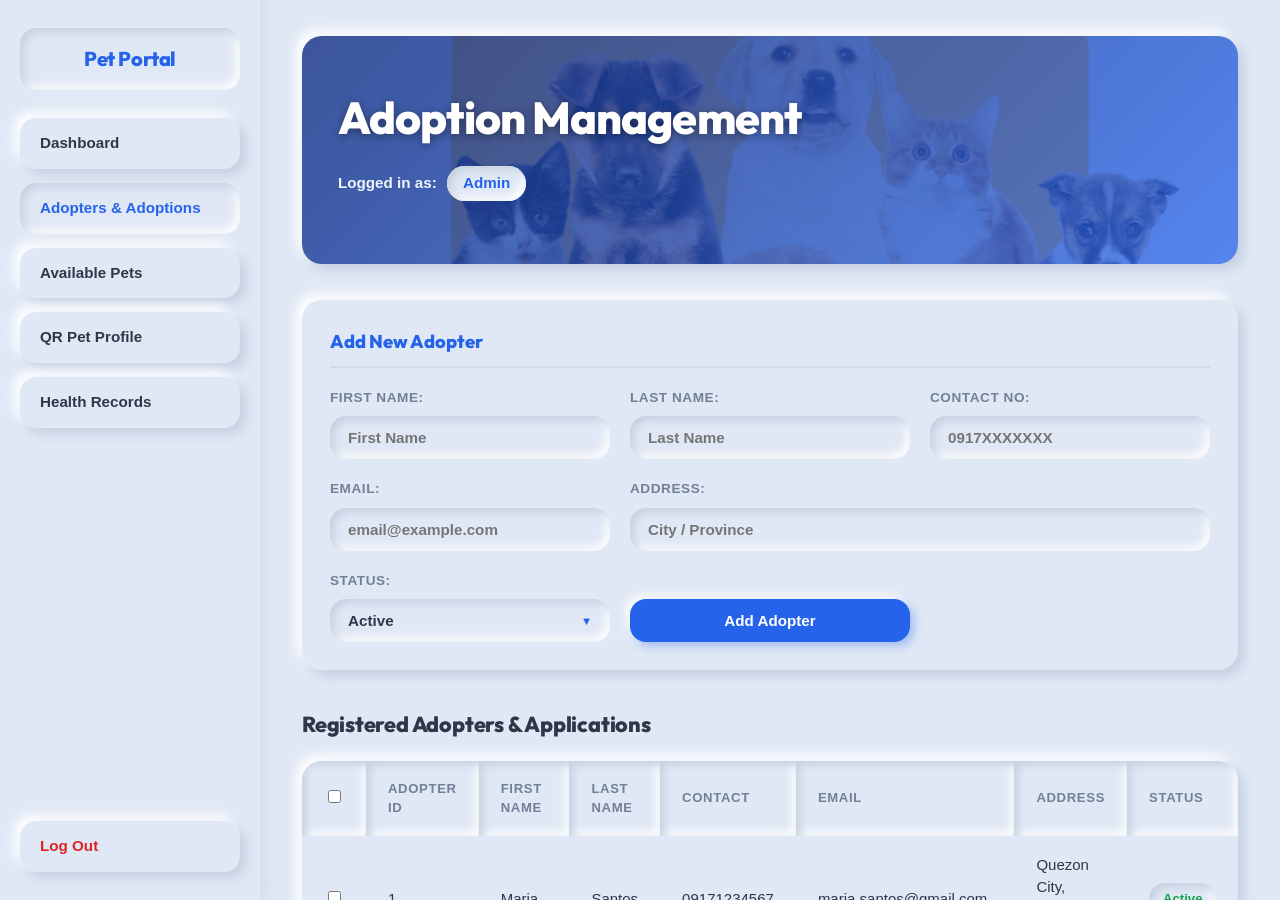
==== PetAdoptionSystem/adopters.html @ 62b288cf "Add files via upload" ====
<!DOCTYPE html>
<html lang="en">
<head>
    <meta charset="UTF-8">
    <meta name="viewport" content="width=device-width, initial-scale=1.0">
    <title>Pet Adoption System - Adopters & Adoptions</title>
    <link rel="stylesheet" href="styles.css">
</head>
<body>

    <aside>
        <h2>Pet Portal</h2>
        <a href="index.html">Dashboard</a>
        <a href="adopters.html" class="active">Adopters & Adoptions</a>
        <a href="pets.html">Available Pets</a>
        <a href="pet_profile.html">QR Pet Profile</a>
        <a href="health.html">Health Records</a>
        <div class="nav-spacer"></div>
        <a href="login.html" class="logout-btn">Log Out</a>
    </aside>

    <main>
        <header>
            <div>
                <h1>Adoption Management</h1>
                <p>Logged in as: <span id="user-role">Admin</span></p>
            </div>
        </header>

        <!-- Add New Adopter Form Section (Matched to Reference) -->
        <section class="form-card">
            <h3 class="form-card-title">Add New Adopter</h3>
            <form action="#" method="POST">
                <div class="form-grid">
                    <div class="form-group">
                        <label for="first_name">First Name:</label>
                        <input type="text" id="first_name" name="first_name" placeholder="First Name" required>
                    </div>

                    <div class="form-group">
                        <label for="last_name">Last Name:</label>
                        <input type="text" id="last_name" name="last_name" placeholder="Last Name" required>
                    </div>

                    <div class="form-group">
                        <label for="contact_no">Contact No:</label>
                        <input type="text" id="contact_no" name="contact_no" placeholder="0917XXXXXXX" required>
                    </div>

                    <div class="form-group">
                        <label for="email">Email:</label>
                        <input type="email" id="email" name="email" placeholder="email@example.com" required>
                    </div>

                    <div class="form-group span-2">
                        <label for="address">Address:</label>
                        <input type="text" id="address" name="address" placeholder="City / Province" required>
                    </div>

                    <div class="form-group">
                        <label for="status">Status:</label>
                        <div class="select-wrapper">
                            <select id="status" name="status">
                                <option value="Active">Active</option>
                                <option value="Pending">Pending</option>
                                <option value="Inactive">Inactive</option>
                            </select>
                        </div>
                    </div>

                    <div class="form-group">
                        <button type="submit" class="btn btn-primary btn-block">Add Adopter</button>
                    </div>
                </div>
            </form>
        </section>

        <!-- Registered Adopters Table -->
        <h2>Registered Adopters & Applications</h2>
        <table class="data-table">
            <thead>
                <tr>
                    <th><input type="checkbox" id="select-all"></th>
                    <th>Adopter ID</th>
                    <th>First Name</th>
                    <th>Last Name</th>
                    <th>Contact</th>
                    <th>Email</th>
                    <th>Address</th>
                    <th>Status</th>
                </tr>
            </thead>
            <tbody>
                <tr>
                    <td><input type="checkbox"></td>
                    <td>1</td>
                    <td>Maria</td>
                    <td>Santos</td>
                    <td>09171234567</td>
                    <td>maria.santos@gmail.com</td>
                    <td>Quezon City, Metro Manila</td>
                    <td><span class="badge badge-success">Active</span></td>
                </tr>
                <tr>
                    <td><input type="checkbox"></td>
                    <td>2</td>
                    <td>John</td>
                    <td>Dela Cruz</td>
                    <td>09182345678</td>
                    <td>john.delacruz@gmail.com</td>
                    <td>Makati City, Metro Manila</td>
                    <td><span class="badge badge-success">Active</span></td>
                </tr>
                <tr>
                    <td><input type="checkbox"></td>
                    <td>3</td>
                    <td>Angela</td>
                    <td>Reyes</td>
                    <td>09193456789</td>
                    <td>angela.reyes@yahoo.com</td>
                    <td>Pasig City, Metro Manila</td>
                    <td><span class="badge badge-success">Active</span></td>
                </tr>
            </tbody>
        </table>

        <div class="table-actions">
            <button class="btn" onclick="location.reload()">🔄 Refresh</button>
            <button class="btn btn-danger">🗑️ Delete Selected</button>
        </div>
    </main>

</body>
</html>
---- PetAdoptionSystem/styles.css ----
@import url('https://fonts.googleapis.com/css2?family=Outfit:wght@600;700;800&display=swap');

:root {
    --bg-color: #e0e8f5;
    --primary-color: #2563eb;
    --primary-hover: #1d4ed8;
    --text-color: #2d3748;
    --text-muted: #718096;
    --sidebar-width: 260px;
    --radius: 16px;
    
    --neu-flat: 6px 6px 12px #c5d0e0, -6px -6px 12px #ffffff;
    --neu-flat-hover: 8px 8px 16px #b8c4d8, -8px -8px 16px #ffffff;
    --neu-pressed: inset 4px 4px 8px #c5d0e0, inset -4px -4px 8px #ffffff;
    --neu-pressed-deep: inset 6px 6px 10px #b8c4d8, inset -6px -6px 10px #ffffff;
    
    --transition: all 0.25s cubic-bezier(0.4, 0, 0.2, 1);
}

/* Fixed selector syntax error */
* {
    box-sizing: border-box;
}

body {
    font-family: -apple-system, BlinkMacSystemFont, "Segoe UI", Roboto, "Helvetica Neue", Arial, sans-serif;
    background-color: var(--bg-color);
    color: var(--text-color);
    margin: 0;
    padding: 0;
    display: flex;
    min-height: 100vh;
    font-size: 15px;
    line-height: 1.5;
    -webkit-font-smoothing: antialiased;
}

aside h2, header h1, main > h2, .profile-details h2, .chart-header h2, .form-card-title, .login-header h2 {
    font-family: 'Outfit', sans-serif;
}

/* ==================== SIDEBAR ==================== */
aside {
    width: var(--sidebar-width);
    background-color: var(--bg-color);
    color: var(--text-color);
    height: 100vh;
    padding: 28px 20px;
    box-sizing: border-box;
    position: fixed;
    top: 0;
    left: 0;
    display: flex;
    flex-direction: column;
    z-index: 100;
    box-shadow: 4px 0px 14px rgba(197, 208, 224, 0.6);
}

aside h2 {
    font-size: 1.25rem;
    font-weight: 800;
    margin: 0 0 28px 0;
    text-align: center;
    color: var(--primary-color);
    letter-spacing: -0.02em;
    padding: 16px;
    border-radius: var(--radius);
    background: var(--bg-color);
    box-shadow: var(--neu-pressed);
}

aside a {
    display: flex;
    align-items: center;
    color: var(--text-color);
    text-decoration: none;
    padding: 14px 20px;
    margin-bottom: 14px;
    border-radius: var(--radius);
    font-size: 0.95rem;
    font-weight: 600;
    background: var(--bg-color);
    box-shadow: var(--neu-flat);
    transition: var(--transition);
}

aside a:hover {
    color: var(--primary-color);
    box-shadow: var(--neu-flat-hover);
    transform: translateY(-2px);
}

aside a.active {
    color: var(--primary-color);
    font-weight: 800;
    box-shadow: var(--neu-pressed);
    transform: none;
}

aside .nav-spacer {
    flex: 1;
}

aside a.logout-btn {
    color: #dc2626;
    margin-bottom: 0;
}

aside a.logout-btn:hover {
    color: #b91c1c;
}

/* ==================== MAIN CONTENT ==================== */
@keyframes mainFadeIn {
    from {
        opacity: 0;
        transform: translateY(10px);
    }
    to {
        opacity: 1;
        transform: translateY(0);
    }
}

main {
    margin-left: var(--sidebar-width);
    flex: 1;
    padding: 36px 42px;
    box-sizing: border-box;
    overflow-y: auto;
    height: 100vh;
    animation: mainFadeIn 0.4s ease-out forwards;
}

header {
    display: flex;
    justify-content: space-between;
    align-items: center;
    margin-bottom: 36px;
    padding: 48px 36px; 
    background: 
        linear-gradient(135deg, rgba(30, 58, 138, 0.85) 0%, rgba(37, 99, 235, 0.75) 100%),
        url('pets-header-bg.png') center/cover no-repeat;
    border-radius: 20px;
    box-shadow: var(--neu-flat);
    color: white;
    position: relative;
    overflow: hidden;
}

header h1 {
    font-size: 2.8rem;
    font-weight: 800;
    color: #ffffff;
    margin: 0;
    letter-spacing: -0.02em;
    text-shadow: 0 2px 8px rgba(0, 0, 0, 0.4);
}

header > div {
    font-size: 0.95rem;
    color: #f0f6ff;
    font-weight: 600;
}

#user-role {
    font-weight: 700;
    color: var(--primary-color);
    background: var(--bg-color);
    padding: 6px 16px;
    border-radius: 9999px;
    box-shadow: var(--neu-pressed);
    display: inline-block;
    margin-left: 6px;
}

main > h2 {
    font-size: 1.35rem;
    font-weight: 800;
    color: var(--text-color);
    margin: 38px 0 20px 0;
    letter-spacing: -0.01em;
}

/* ==================== FORMS & CARDS ==================== */
.form-card {
    background: var(--bg-color);
    padding: 28px;
    border-radius: 20px;
    box-shadow: var(--neu-flat);
    margin-bottom: 34px;
}

.form-card-title {
    font-size: 1.15rem;
    font-weight: 800;
    color: var(--primary-color);
    margin: 0 0 20px 0;
    padding-bottom: 10px;
    border-bottom: 2px solid rgba(197, 208, 224, 0.5);
}

.form-grid {
    display: grid;
    grid-template-columns: repeat(auto-fit, minmax(220px, 1fr));
    gap: 20px;
    align-items: end;
}

.form-group {
    display: flex;
    flex-direction: column;
    gap: 8px;
}

.form-group.span-2 {
    grid-column: span 2;
}

.form-group label {
    font-size: 0.85rem;
    font-weight: 700;
    color: var(--text-muted);
    text-transform: uppercase;
    letter-spacing: 0.04em;
}

input[type="text"],
input[type="email"],
input[type="password"],
input[type="date"],
input[type="number"],
select {
    width: 100%;
    padding: 13px 18px;
    border: none;
    border-radius: var(--radius);
    background: var(--bg-color);
    color: var(--text-color);
    font-size: 0.95rem;
    font-weight: 600;
    box-shadow: var(--neu-pressed);
    outline: none;
    transition: var(--transition);
    font-family: inherit;
}

input:focus, select:focus {
    box-shadow: var(--neu-pressed-deep);
    color: var(--primary-color);
}

.select-wrapper {
    position: relative;
    width: 100%;
}

.select-wrapper::after {
    content: "▼";
    font-size: 0.7rem;
    color: var(--primary-color);
    position: absolute;
    right: 18px;
    top: 50%;
    transform: translateY(-50%);
    pointer-events: none;
}

select {
    appearance: none;
    -webkit-appearance: none;
    cursor: pointer;
    padding-right: 40px;
}

/* ==================== BUTTONS ==================== */
button, .btn {
    background: var(--bg-color);
    color: var(--primary-color);
    border: none;
    padding: 13px 24px;
    cursor: pointer;
    border-radius: var(--radius);
    font-size: 0.95rem;
    font-weight: 700;
    display: inline-flex;
    align-items: center;
    justify-content: center;
    gap: 8px;
    box-shadow: var(--neu-flat);
    transition: var(--transition);
    text-decoration: none;
    font-family: inherit;
}

button:hover, .btn:hover {
    color: var(--primary-hover);
    box-shadow: var(--neu-flat-hover);
    transform: translateY(-2px);
}

button:active, .btn:active {
    box-shadow: var(--neu-pressed);
    transform: translateY(0);
}

.btn-primary {
    background: var(--primary-color);
    color: #ffffff;
    box-shadow: 4px 4px 10px rgba(37, 99, 235, 0.35), -4px -4px 10px #ffffff;
}

.btn-primary:hover {
    background: var(--primary-hover);
    color: #ffffff;
    box-shadow: 6px 6px 14px rgba(29, 78, 216, 0.45), -4px -4px 10px #ffffff;
}

.btn-danger {
    color: #dc2626;
}

.btn-danger:hover {
    color: #b91c1c;
}

.btn-block {
    width: 100%;
}

/* ==================== STATS & CHARTS ==================== */
.stats-grid {
    display: grid;
    grid-template-columns: repeat(auto-fit, minmax(220px, 1fr));
    gap: 26px;
    margin-bottom: 34px;
}

.stat-card {
    background: var(--bg-color);
    padding: 26px 24px;
    border-radius: 20px;
    box-shadow: var(--neu-flat);
    transition: var(--transition);
}

.stat-card:hover {
    transform: translateY(-4px);
    box-shadow: var(--neu-flat-hover);
}

.stat-card h3 {
    margin: 0 0 12px 0;
    font-size: 0.82rem;
    font-weight: 700;
    text-transform: uppercase;
    letter-spacing: 0.06em;
    color: var(--text-muted);
}

.stat-card p {
    margin: 0;
    font-size: 2.4rem;
    font-weight: 800;
    color: var(--primary-color);
    letter-spacing: -0.03em;
    line-height: 1;
}

.charts-grid {
    display: grid;
    grid-template-columns: repeat(auto-fit, minmax(340px, 1fr));
    gap: 28px;
    margin-bottom: 38px;
}

.chart-card {
    background: var(--bg-color);
    padding: 28px;
    border-radius: 24px;
    box-shadow: var(--neu-flat);
}

.chart-header {
    display: flex;
    justify-content: space-between;
    align-items: center;
    margin-bottom: 22px;
}

.chart-header h2 {
    font-size: 1.2rem;
    font-weight: 800;
    margin: 0;
    color: var(--text-color);
}

.badge {
    font-size: 0.82rem;
    font-weight: 700;
    color: var(--primary-color);
    background: var(--bg-color);
    padding: 6px 14px;
    border-radius: 9999px;
    box-shadow: var(--neu-pressed);
    display: inline-block;
}

.badge-success { color: #16a34a; }
.badge-warning { color: #d97706; }
.badge-danger  { color: #dc2626; }

.donut-container {
    display: flex;
    align-items: center;
    gap: 24px;
}

.canvas-wrapper {
    position: relative;
    width: 170px;
    height: 170px;
    flex-shrink: 0;
}

.chart-center-text {
    position: absolute;
    top: 50%;
    left: 50%;
    transform: translate(-50%, -50%);
    text-align: center;
    pointer-events: none;
}

.total-number {
    display: block;
    font-family: 'Outfit', sans-serif;
    font-size: 1.8rem;
    font-weight: 800;
    color: var(--text-color);
    line-height: 1;
}

.total-label {
    font-size: 0.75rem;
    font-weight: 700;
    color: var(--text-muted);
}

.legend-list {
    flex: 1;
    display: flex;
    flex-direction: column;
    gap: 10px;
}

.legend-item {
    display: flex;
    align-items: center;
    font-size: 0.9rem;
    font-weight: 600;
    color: var(--text-color);
}

.legend-item .val {
    margin-left: auto;
    font-weight: 800;
}

.dot {
    width: 10px;
    height: 10px;
    border-radius: 50%;
    display: inline-block;
    margin-right: 10px;
}

.dot.dogs { background-color: #2563eb; }
.dot.cats { background-color: #16a34a; }
.dot.rabbits { background-color: #d97706; }
.dot.hamsters { background-color: #9333ea; }
.dot.birds { background-color: #dc2626; }

.bar-container {
    position: relative;
    height: 180px;
    width: 100%;
}

/* ==================== TABLES ==================== */
table.data-table {
    width: 100%;
    border-collapse: separate;
    border-spacing: 0;
    background-color: var(--bg-color);
    margin-bottom: 28px;
    box-shadow: var(--neu-flat);
    border-radius: 20px;
    overflow: hidden;
}

table.data-table th, table.data-table td {
    padding: 18px 22px;
    text-align: left;
    vertical-align: middle;
}

table.data-table th {
    background-color: var(--bg-color);
    color: var(--text-muted);
    font-size: 0.82rem;
    font-weight: 700;
    text-transform: uppercase;
    letter-spacing: 0.05em;
    box-shadow: var(--neu-pressed);
}

table.data-table tbody tr {
    transition: var(--transition);
}

table.data-table tbody tr:hover {
    background-color: rgba(255, 255, 255, 0.45);
}

table.data-table tbody tr td {
    border-bottom: 1px solid rgba(197, 208, 224, 0.4);
}

table.data-table tbody tr:last-child td {
    border-bottom: none;
}

.table-actions {
    display: flex;
    justify-content: center;
    gap: 18px;
    margin-top: 20px;
    margin-bottom: 40px;
}

/* ==================== PROFILE & QR ==================== */
.profile-container {
    background: var(--bg-color);
    padding: 38px;
    border-radius: 24px;
    box-shadow: var(--neu-flat);
    display: flex;
    gap: 40px;
    align-items: flex-start;
}

.qr-box {
    width: 180px;
    height: 180px;
    border-radius: var(--radius);
    display: flex;
    align-items: center;
    justify-content: center;
    text-align: center;
    color: var(--text-muted);
    font-size: 0.92rem;
    font-weight: 700;
    background: var(--bg-color);
    flex-shrink: 0;
    box-shadow: var(--neu-pressed-deep);
    transition: var(--transition);
}

.qr-box:hover {
    color: var(--primary-color);
}

.profile-details {
    flex: 1;
}

.profile-details h2 {
    margin: 0 0 20px 0;
    font-size: 1.6rem;
    color: var(--text-color);
    padding-bottom: 14px;
    border-bottom: 2px solid rgba(197, 208, 224, 0.5);
}

.profile-details p {
    margin: 12px 0;
    font-size: 0.98rem;
    color: var(--text-color);
}

.profile-details p strong {
    color: var(--text-muted);
    display: inline-block;
    min-width: 150px;
}

/* ==================== LOGIN PAGE ==================== */
body.login-page {
    display: flex;
    justify-content: center;
    align-items: center;
    min-height: 100vh;
    padding: 20px;
}

.login-card {
    background: var(--bg-color);
    width: 100%;
    max-width: 440px;
    padding: 42px 36px;
    border-radius: 28px;
    box-shadow: 10px 10px 24px #c5d0e0, -10px -10px 24px #ffffff;
    animation: mainFadeIn 0.5s ease-out forwards;
}

.login-header {
    text-align: center;
    margin-bottom: 32px;
}

.login-icon {
    font-size: 2.8rem;
    width: 76px;
    height: 76px;
    margin: 0 auto 16px;
    display: flex;
    align-items: center;
    justify-content: center;
    border-radius: 50%;
    background: var(--bg-color);
    box-shadow: var(--neu-pressed);
}

.login-header h2 {
    font-size: 1.6rem;
    font-weight: 800;
    color: var(--primary-color);
    margin: 0 0 8px 0;
}

.login-header p {
    font-size: 0.9rem;
    color: var(--text-muted);
    margin: 0;
    font-weight: 600;
}

.login-form {
    display: flex;
    flex-direction: column;
    gap: 22px;
}

/* ==================== RESPONSIVE ==================== */
@media (max-width: 900px) {
    aside {
        width: 76px;
        padding: 20px 10px;
    }
    aside h2 {
        font-size: 0.7rem;
        padding: 8px 4px;
    }
    aside a span {
        display: none;
    }
    aside a {
        padding: 12px;
        justify-content: center;
        font-size: 0.8rem;
    }
    main {
        margin-left: 76px;
        padding: 24px;
    }
    .form-grid {
        grid-template-columns: 1fr;
    }
    .form-group.span-2 {
        grid-column: span 1;
    }
    .profile-container {
        flex-direction: column;
        align-items: center;
    }
    .donut-container {
        flex-direction: column;
    }
}
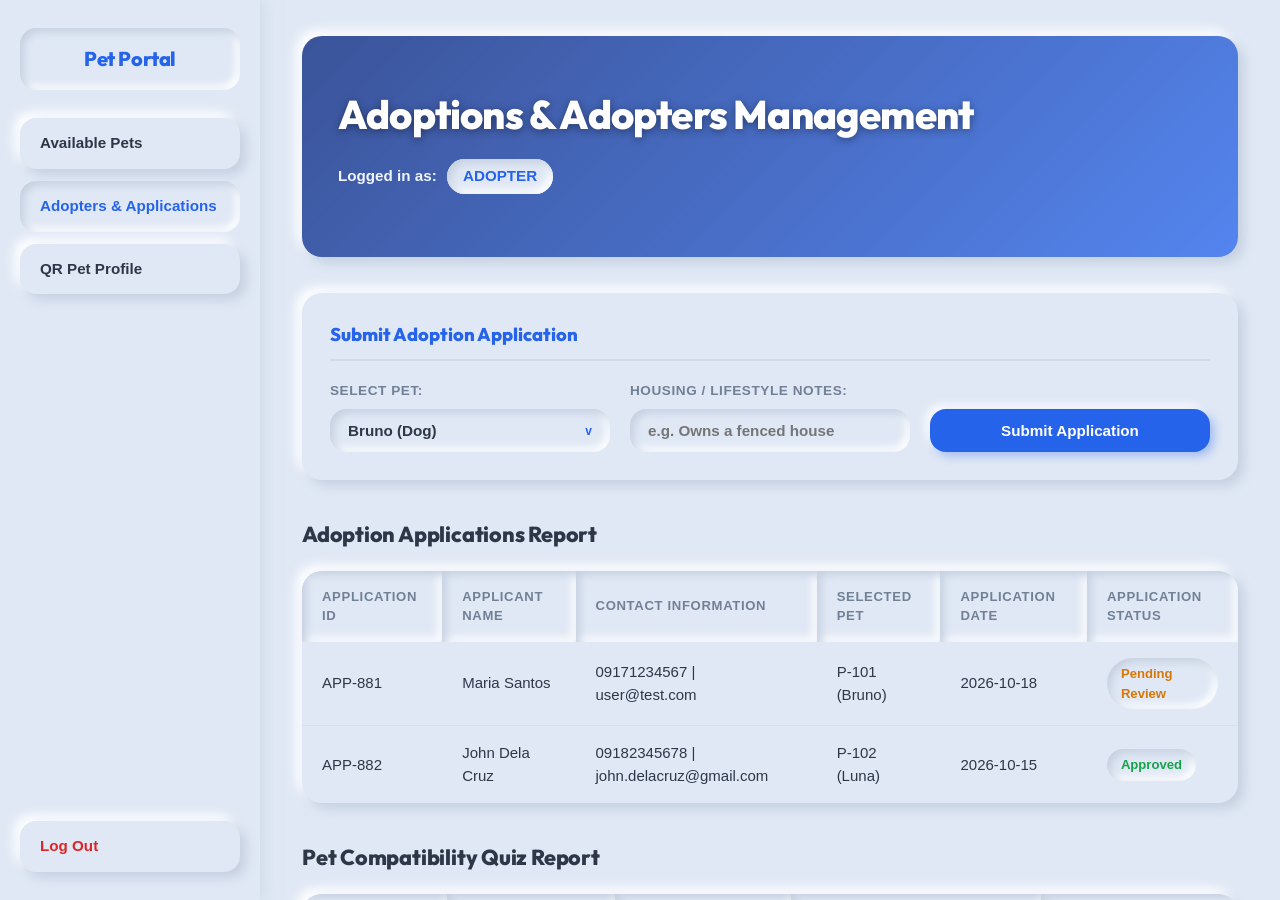
==== commit 4f80c150: "Add files via upload" ====
--- a/PetAdoptionSystem/adopters.html
+++ b/PetAdoptionSystem/adopters.html
@@ -3,33 +3,32 @@
 <head>
     <meta charset="UTF-8">
     <meta name="viewport" content="width=device-width, initial-scale=1.0">
-    <title>Pet Adoption System - Adopters & Adoptions</title>
+    <title>Pet Adoption Center - Adopters & Applications</title>
     <link rel="stylesheet" href="styles.css">
 </head>
 <body>
 
     <aside>
         <h2>Pet Portal</h2>
-        <a href="index.html">Dashboard</a>
-        <a href="adopters.html" class="active">Adopters & Adoptions</a>
+        <a href="index.html" class="nav-dashboard">Dashboard</a>
         <a href="pets.html">Available Pets</a>
+        <a href="adopters.html" class="active">Adopters & Applications</a>
+        <a href="health.html" class="nav-health">Health Records</a>
         <a href="pet_profile.html">QR Pet Profile</a>
-        <a href="health.html">Health Records</a>
         <div class="nav-spacer"></div>
-        <a href="login.html" class="logout-btn">Log Out</a>
+        <a href="login.html" class="logout-btn" onclick="localStorage.clear()">Log Out</a>
     </aside>
 
     <main>
         <header>
             <div>
-                <h1>Adoption Management</h1>
-                <p>Logged in as: <span id="user-role">Admin</span></p>
+                <h1>Adoptions & Adopters Management</h1>
+                <p>Logged in as: <span id="user-role">Guest</span></p>
             </div>
         </header>
 
-        <!-- Add New Adopter Form Section (Matched to Reference) -->
-        <section class="form-card">
-            <h3 class="form-card-title">Add New Adopter</h3>
+        <section class="form-card admin-only">
+            <h3 class="form-card-title">Add New Adopter Profile</h3>
             <form action="#" method="POST">
                 <div class="form-grid">
                     <div class="form-group">
@@ -44,7 +43,7 @@
 
                     <div class="form-group">
                         <label for="contact_no">Contact No:</label>
-                        <input type="text" id="contact_no" name="contact_no" placeholder="0917XXXXXXX" required>
+                        <input type="number" maxlength="12" pattern="[0-9]{12}" title="Enter exactly 12 digits" placeholder="0917XXXXXXX" required>
                     </div>
 
                     <div class="form-group">
@@ -75,60 +74,160 @@
             </form>
         </section>
 
-        <!-- Registered Adopters Table -->
-        <h2>Registered Adopters & Applications</h2>
+        <!-- Application Form for Adopters -->
+        <section class="form-card adopter-only">
+            <h3 class="form-card-title">Submit Adoption Application</h3>
+            <form action="#" method="POST">
+                <div class="form-grid">
+                    <div class="form-group">
+                        <label for="app_pet">Select Pet:</label>
+                        <div class="select-wrapper">
+                            <select id="app_pet" name="app_pet" required>
+                                <option value="P-101">Bruno (Dog)</option>
+                                <option value="P-102">Luna (Cat)</option>
+                                <option value="P-103">Barnaby (Rabbit)</option>
+                            </select>
+                        </div>
+                    </div>
+                    <div class="form-group">
+                        <label for="app_notes">Housing / Lifestyle Notes:</label>
+                        <input type="text" id="app_notes" name="app_notes" placeholder="e.g. Owns a fenced house" required>
+                    </div>
+                    <div class="form-group">
+                        <button type="submit" class="btn btn-primary btn-block">Submit Application</button>
+                    </div>
+                </div>
+            </form>
+        </section>
+
+        <h2>Adoption Applications Report</h2>
         <table class="data-table">
             <thead>
                 <tr>
-                    <th><input type="checkbox" id="select-all"></th>
+                    <th>Application ID</th>
+                    <th>Applicant Name</th>
+                    <th>Contact Information</th>
+                    <th>Selected Pet</th>
+                    <th>Application Date</th>
+                    <th>Application Status</th>
+                    <th class="staff-admin-only">Actions</th>
+                </tr>
+            </thead>
+            <tbody>
+                <tr>
+                    <td>APP-881</td>
+                    <td>Maria Santos</td>
+                    <td>09171234567 | user@test.com</td>
+                    <td>P-101 (Bruno)</td>
+                    <td>2026-10-18</td>
+                    <td><span class="badge badge-warning">Pending Review</span></td>
+                    <td class="staff-admin-only">
+                        <button class="btn" style="padding: 4px 10px; font-size: 0.8rem;">Approve</button>
+                        <button class="btn btn-danger" style="padding: 4px 10px; font-size: 0.8rem;">Reject</button>
+                    </td>
+                </tr>
+                <tr class="other-adopters">
+                    <td>APP-882</td>
+                    <td>John Dela Cruz</td>
+                    <td>09182345678 | john.delacruz@gmail.com</td>
+                    <td>P-102 (Luna)</td>
+                    <td>2026-10-15</td>
+                    <td><span class="badge badge-success">Approved</span></td>
+                    <td class="staff-admin-only">
+                        <button class="btn" style="padding: 4px 10px; font-size: 0.8rem;">View</button>
+                    </td>
+                </tr>
+            </tbody>
+        </table>
+
+        <h2>Pet Compatibility Quiz Report</h2>
+        <table class="data-table">
+            <thead>
+                <tr>
+                    <th>Applicant Name</th>
+                    <th>Recommended Pet</th>
+                    <th>Compatibility Score</th>
+                    <th>Matching Factors</th>
+                    <th>Recommendation Date</th>
+                </tr>
+            </thead>
+            <tbody>
+                <tr>
+                    <td>User Account (You)</td>
+                    <td>Bruno (Aspin Dog)</td>
+                    <td>94% Match</td>
+                    <td>Spacious yard, active lifestyle, experience with dogs</td>
+                    <td>2026-10-18</td>
+                </tr>
+            </tbody>
+        </table>
+
+        <h2 class="staff-admin-only">Adopter Profiles Directory</h2>
+        <table class="data-table staff-admin-only">
+            <thead>
+                <tr>
                     <th>Adopter ID</th>
-                    <th>First Name</th>
-                    <th>Last Name</th>
-                    <th>Contact</th>
-                    <th>Email</th>
+                    <th>Adopter Name</th>
+                    <th>Contact Info</th>
                     <th>Address</th>
-                    <th>Status</th>
-                </tr>
-            </thead>
-            <tbody>
-                <tr>
-                    <td><input type="checkbox"></td>
-                    <td>1</td>
-                    <td>Maria</td>
-                    <td>Santos</td>
-                    <td>09171234567</td>
-                    <td>maria.santos@gmail.com</td>
+                    <th>Adopter Status</th>
+                </tr>
+            </thead>
+            <tbody>
+                <tr>
+                    <td>ADP-001</td>
+                    <td>Maria Santos</td>
+                    <td>user@test.com</td>
                     <td>Quezon City, Metro Manila</td>
                     <td><span class="badge badge-success">Active</span></td>
                 </tr>
-                <tr>
-                    <td><input type="checkbox"></td>
-                    <td>2</td>
-                    <td>John</td>
-                    <td>Dela Cruz</td>
-                    <td>09182345678</td>
-                    <td>john.delacruz@gmail.com</td>
-                    <td>Makati City, Metro Manila</td>
-                    <td><span class="badge badge-success">Active</span></td>
-                </tr>
-                <tr>
-                    <td><input type="checkbox"></td>
-                    <td>3</td>
-                    <td>Angela</td>
-                    <td>Reyes</td>
-                    <td>09193456789</td>
-                    <td>angela.reyes@yahoo.com</td>
-                    <td>Pasig City, Metro Manila</td>
-                    <td><span class="badge badge-success">Active</span></td>
-                </tr>
-            </tbody>
-        </table>
-
-        <div class="table-actions">
-            <button class="btn" onclick="location.reload()">🔄 Refresh</button>
-            <button class="btn btn-danger">🗑️ Delete Selected</button>
+            </tbody>
+        </table>
+
+        <h2>Completed Pet Adoption History</h2>
+        <table class="data-table">
+            <thead>
+                <tr>
+                    <th>Adoption ID</th>
+                    <th>Pet ID</th>
+                    <th>Pet Name</th>
+                    <th>Adopter Name</th>
+                    <th>Adoption Date</th>
+                    <th>Status</th>
+                </tr>
+            </thead>
+            <tbody>
+                <tr>
+                    <td>ADM-301</td>
+                    <td>P-098</td>
+                    <td>Milo</td>
+                    <td>User Account</td>
+                    <td>2026-10-17</td>
+                    <td><span class="badge badge-success">Completed</span></td>
+                </tr>
+            </tbody>
+        </table>
+
+        <div class="table-actions admin-only">
+            <button class="btn btn-danger">Delete Selected Records</button>
         </div>
     </main>
 
+    <script>
+        document.addEventListener("DOMContentLoaded", function () {
+            const currentRole = (localStorage.getItem('currentUserRole') || 'adopter').toLowerCase();
+            document.getElementById('user-role').textContent = currentRole.toUpperCase();
+
+            if (currentRole === 'adopter') {
+                document.querySelectorAll('.admin-only, .staff-admin-only').forEach(el => el.classList.add('rbac-hidden'));
+                document.querySelector('.nav-dashboard').classList.add('rbac-hidden');
+                document.querySelector('.nav-health').classList.add('rbac-hidden');
+            } else if (currentRole === 'staff') {
+                document.querySelectorAll('.admin-only, .adopter-only').forEach(el => el.classList.add('rbac-hidden'));
+            } else {
+                document.querySelectorAll('.adopter-only').forEach(el => el.classList.add('rbac-hidden'));
+            }
+        });
+    </script>
 </body>
 </html>
--- a/PetAdoptionSystem/styles.css
+++ b/PetAdoptionSystem/styles.css
@@ -17,7 +17,6 @@
     --transition: all 0.25s cubic-bezier(0.4, 0, 0.2, 1);
 }
 
-/* Fixed selector syntax error */
 * {
     box-sizing: border-box;
 }
@@ -37,6 +36,11 @@
 
 aside h2, header h1, main > h2, .profile-details h2, .chart-header h2, .form-card-title, .login-header h2 {
     font-family: 'Outfit', sans-serif;
+}
+
+/* ==================== RBAC UTILITY ==================== */
+.rbac-hidden {
+    display: none !important;
 }
 
 /* ==================== SIDEBAR ==================== */
@@ -75,7 +79,7 @@
     color: var(--text-color);
     text-decoration: none;
     padding: 14px 20px;
-    margin-bottom: 14px;
+    margin-bottom: 12px;
     border-radius: var(--radius);
     font-size: 0.95rem;
     font-weight: 600;
@@ -140,7 +144,7 @@
     padding: 48px 36px; 
     background: 
         linear-gradient(135deg, rgba(30, 58, 138, 0.85) 0%, rgba(37, 99, 235, 0.75) 100%),
-        url('pets-header-bg.png') center/cover no-repeat;
+        url('pets-header-bg.jpg') center/cover no-repeat;
     border-radius: 20px;
     box-shadow: var(--neu-flat);
     color: white;
@@ -149,7 +153,7 @@
 }
 
 header h1 {
-    font-size: 2.8rem;
+    font-size: 2.5rem;
     font-weight: 800;
     color: #ffffff;
     margin: 0;
@@ -256,8 +260,9 @@
 }
 
 .select-wrapper::after {
-    content: "▼";
-    font-size: 0.7rem;
+    content: "v";
+    font-size: 0.75rem;
+    font-weight: bold;
     color: var(--primary-color);
     position: absolute;
     right: 18px;
@@ -331,14 +336,14 @@
 /* ==================== STATS & CHARTS ==================== */
 .stats-grid {
     display: grid;
-    grid-template-columns: repeat(auto-fit, minmax(220px, 1fr));
-    gap: 26px;
+    grid-template-columns: repeat(auto-fit, minmax(200px, 1fr));
+    gap: 22px;
     margin-bottom: 34px;
 }
 
 .stat-card {
     background: var(--bg-color);
-    padding: 26px 24px;
+    padding: 24px 20px;
     border-radius: 20px;
     box-shadow: var(--neu-flat);
     transition: var(--transition);
@@ -360,7 +365,7 @@
 
 .stat-card p {
     margin: 0;
-    font-size: 2.4rem;
+    font-size: 2.2rem;
     font-weight: 800;
     color: var(--primary-color);
     letter-spacing: -0.03em;
@@ -500,7 +505,7 @@
 }
 
 table.data-table th, table.data-table td {
-    padding: 18px 22px;
+    padding: 16px 20px;
     text-align: left;
     vertical-align: middle;
 }
@@ -551,8 +556,8 @@
 }
 
 .qr-box {
-    width: 180px;
-    height: 180px;
+    width: 200px;
+    height: 200px;
     border-radius: var(--radius);
     display: flex;
     align-items: center;
@@ -561,14 +566,16 @@
     color: var(--text-muted);
     font-size: 0.92rem;
     font-weight: 700;
-    background: var(--bg-color);
+    background: #ffffff;
     flex-shrink: 0;
     box-shadow: var(--neu-pressed-deep);
     transition: var(--transition);
-}
-
-.qr-box:hover {
-    color: var(--primary-color);
+    padding: 12px;
+}
+
+.qr-box img {
+    max-width: 100%;
+    max-height: 100%;
 }
 
 .profile-details {
@@ -592,7 +599,7 @@
 .profile-details p strong {
     color: var(--text-muted);
     display: inline-block;
-    min-width: 150px;
+    min-width: 160px;
 }
 
 /* ==================== LOGIN PAGE ==================== */
@@ -620,7 +627,9 @@
 }
 
 .login-icon {
-    font-size: 2.8rem;
+    font-size: 1.2rem;
+    font-weight: 800;
+    color: var(--primary-color);
     width: 76px;
     height: 76px;
     margin: 0 auto 16px;
@@ -662,9 +671,6 @@
         font-size: 0.7rem;
         padding: 8px 4px;
     }
-    aside a span {
-        display: none;
-    }
     aside a {
         padding: 12px;
         justify-content: center;
